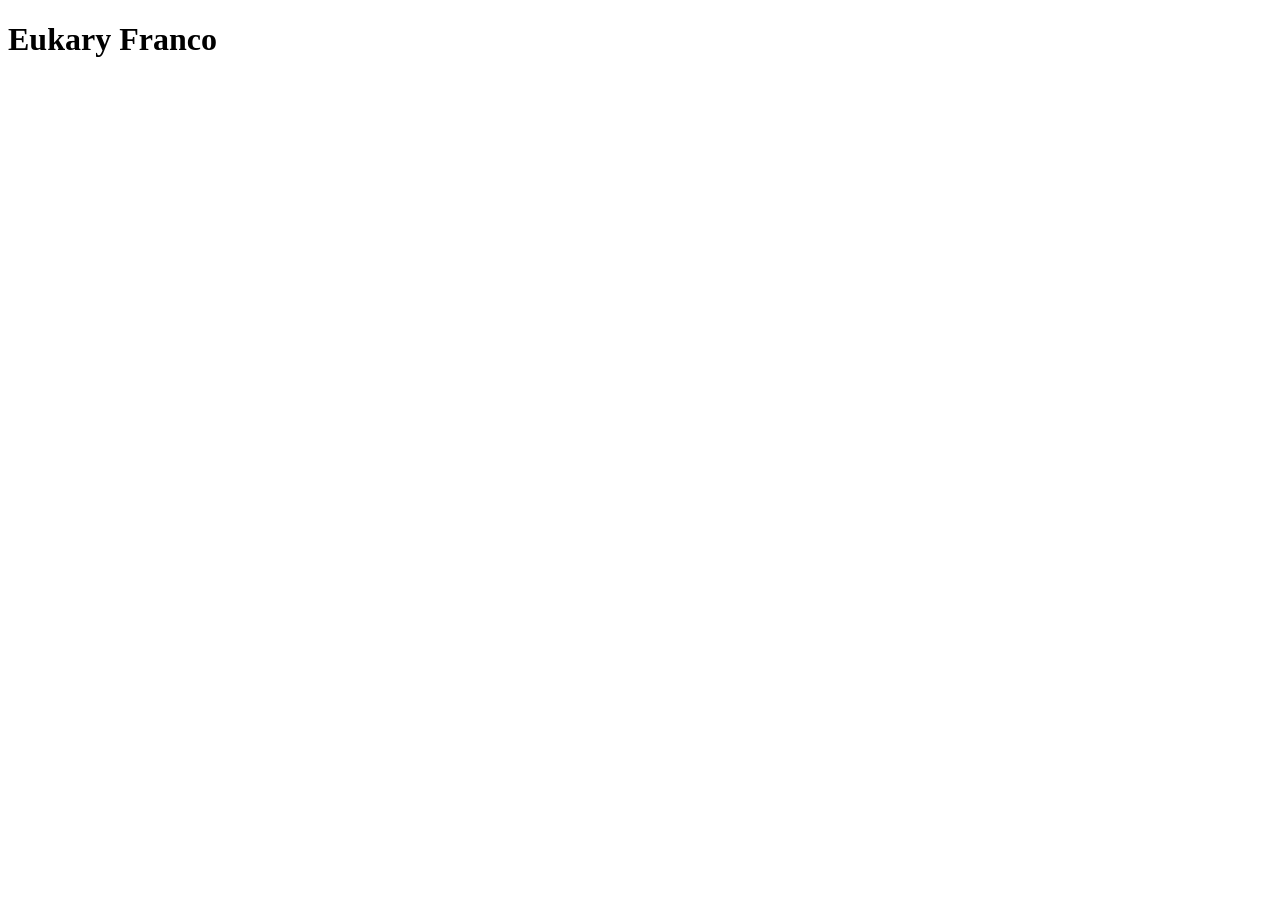
==== index.html @ 101c8411 "inicio de projeto index.html" ====
<!DOCTYPE html>
<html lang="en">
<head>
    <meta charset="UTF-8">
    <meta name="viewport" content="width=device-width, initial-scale=1.0">
    <title>Document</title>
</head>
<body>
    <h1>Eukary Franco</h1>
</body>
</html>
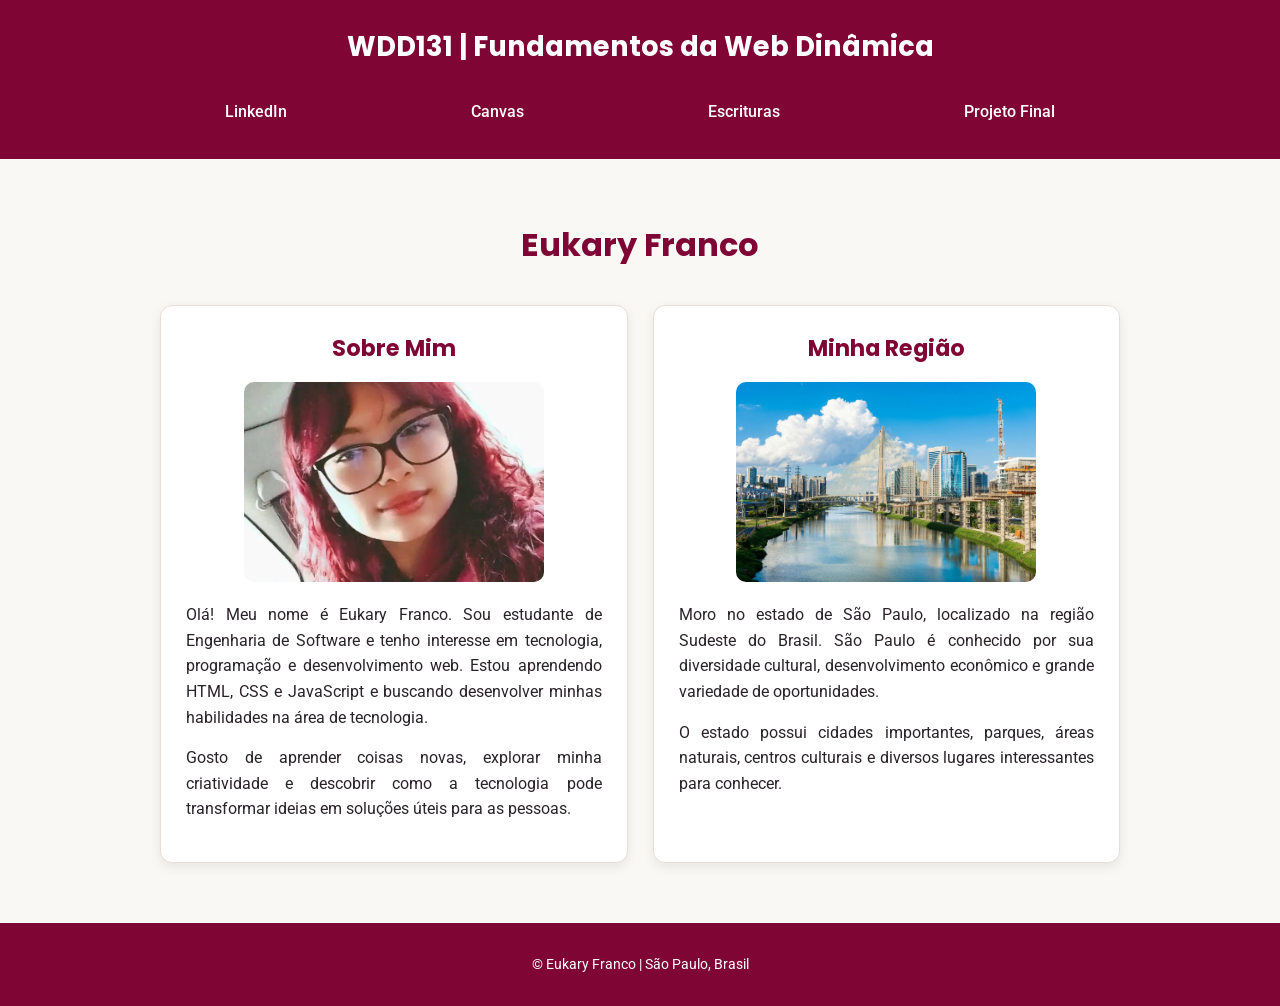
==== commit 661f2e8d: "Novas modificações" ====
--- a/index.html
+++ b/index.html
@@ -1,11 +1,104 @@
 <!DOCTYPE html>
-<html lang="en">
+<html lang="pt-BR">
+
 <head>
     <meta charset="UTF-8">
     <meta name="viewport" content="width=device-width, initial-scale=1.0">
-    <title>Document</title>
+
+    <title>WDD 131 | Fundamentos da Web Dinâmica - Elinor</title>
+
+    <meta name="description"
+        content="WDD 131 | Fundamentos da Web Dinâmica. Página pessoal de Elinor, apresentando informações pessoais, estudos, interesses e minha região.">
+
+    <meta name="author" content="Elinor">
+
+    <link rel="stylesheet" href="estilos/base.css">
+
+    <script src="scripts/obterdatas.js" defer></script>
 </head>
+
 <body>
-    <h1>Eukary Franco</h1>
+
+    <!-- CABEÇALHO -->
+    <header>
+
+        <span id="titulo-curso">
+            WDD131 | Fundamentos da Web Dinâmica
+        </span>
+
+        <!-- MENU DE NAVEGAÇÃO -->
+        <nav>
+            <a href="https://www.linkedin.com/" target="_blank">LinkedIn</a>
+
+            <a href="https://byupw.instructure.com/" target="_blank">Canvas</a>
+
+            <a href="https://www.churchofjesuschrist.org/study/scriptures?lang=por"
+                target="_blank">Escrituras</a>
+
+            <a href="#">Projeto Final</a>
+        </nav>
+
+    </header>
+
+    <!-- CONTEÚDO PRINCIPAL -->
+    <main>
+
+        <h1>Eukary Franco</h1>
+
+        <!-- PRIMEIRO CARTÃO -->
+        <section class="card">
+
+            <h2>Sobre Mim</h2>
+
+            <img src="img/eukary.jpeg" alt="Foto de Eukary Franco">
+
+            <p>
+                Olá! Meu nome é Eukary Franco. Sou estudante de Engenharia de Software
+                e tenho interesse em tecnologia, programação e desenvolvimento
+                web. Estou aprendendo HTML, CSS e JavaScript e buscando
+                desenvolver minhas habilidades na área de tecnologia.
+            </p>
+
+            <p>
+                Gosto de aprender coisas novas, explorar minha criatividade
+                e descobrir como a tecnologia pode transformar ideias em
+                soluções úteis para as pessoas.
+            </p>
+
+        </section>
+
+        <!-- SEGUNDO CARTÃO -->
+        <section class="card">
+
+            <h2>Minha Região</h2>
+
+            <img src="img/saopaulo.jpg" alt="Paisagem de São Paulo, Brasil">
+
+            <p>
+                Moro no estado de São Paulo, localizado na região Sudeste
+                do Brasil. São Paulo é conhecido por sua diversidade cultural,
+                desenvolvimento econômico e grande variedade de oportunidades.
+            </p>
+
+            <p>
+                O estado possui cidades importantes, parques, áreas naturais,
+                centros culturais e diversos lugares interessantes para conhecer.
+            </p>
+
+        </section>
+
+    </main>
+
+    <!-- RODAPÉ -->
+    <footer>
+
+        <p>
+            &copy; <span id="2026"></span> Eukary Franco | São Paulo, Brasil
+        </p>
+
+        <p id="ultimaModificacao"></p>
+
+    </footer>
+
 </body>
-</html>+</html>
--- a/estilos/base.css
+++ b/estilos/base.css
@@ -0,0 +1,206 @@
+
+/*   1. IMPORTAÇÃO DAS FONTES */
+
+@import url('https://fonts.googleapis.com/css2?family=Poppins:wght@400;500;600;700&family=Roboto:wght@400;500&display=swap');
+
+
+/* 2. VARIÁVEIS DE CORES */
+
+:root {
+    --cor-principal: #7f0634;
+    --cor-secundaria: #F5EBDD;
+    --cor-fundo: #FAF8F5;
+    --cor-branco: #FFFFFF;
+    --cor-texto: #292329;
+    --cor-destaque: #53001d;
+}
+
+
+/* 3. CONFIGURAÇÕES GERAIS */
+
+* {
+    margin: 0;
+    padding: 0;
+    box-sizing: border-box;
+}
+
+body {
+    font-family: 'Roboto', sans-serif;
+    background-color: var(--cor-fundo);
+    color: var(--cor-texto);
+    line-height: 1.6;
+}
+
+
+/* 4. CABEÇALHO */
+
+header {
+    background-color: var(--cor-principal);
+    color: var(--cor-branco);
+    padding: 25px 20px;
+    text-align: center;
+}
+
+/* Título do curso */
+
+#titulo-curso {
+    display: block;
+    font-family: 'Poppins', sans-serif;
+    font-size: 1.7rem;
+    font-weight: 700;
+    margin-bottom: 20px;
+}
+
+
+/* 5. MENU DE NAVEGAÇÃO */
+
+nav {
+    display: flex;
+    justify-content: space-around;
+    align-items: center;
+    flex-wrap: wrap;
+    gap: 15px;
+    max-width: 1000px;
+    margin: 0 auto;
+}
+
+nav a {
+    color: var(--cor-branco);
+    text-decoration: none;
+    font-weight: 500;
+    padding: 10px 20px;
+    border-radius: 8px;
+    transition: 0.3s ease;
+}
+
+/* Efeito ao passar o mouse */
+
+nav a:hover {
+    background-color: var(--cor-secundaria);
+    color: var(--cor-principal);
+}
+
+
+/*  6. CONTEÚDO PRINCIPAL */
+
+main {
+    max-width: 1000px;
+    margin: 40px auto;
+    padding: 20px;
+
+    display: grid;
+    grid-template-columns: 1fr 1fr;
+    gap: 25px;
+}
+
+/* Título principal */
+
+main h1 {
+    grid-column: 1 / -1;
+    font-family: 'Poppins', sans-serif;
+    color: var(--cor-principal);
+    font-size: 2rem;
+    text-align: center;
+    margin-bottom: 10px;
+}
+
+
+/* 7. CARTÕES*/
+
+.card {
+    background-color: var(--cor-branco);
+    padding: 25px;
+    border-radius: 12px;
+    border: 1px solid #E8DFD9;
+    box-shadow: 0 4px 12px rgba(0, 0, 0, 0.08);
+}
+
+/* Títulos dos cartões */
+
+.card h2 {
+    font-family: 'Poppins', sans-serif;
+    color: var(--cor-principal);
+    font-size: 1.4rem;
+    margin-bottom: 15px;
+    text-align: center;
+}
+
+/* Imagens dos cartões */
+
+.card img {
+    display: block;
+    width: 100%;
+    max-width: 300px;
+    height: 200px;
+    object-fit: cover;
+    margin: 0 auto 20px;
+    border-radius: 10px;
+}
+
+/* Textos dos cartões */
+
+.card p {
+    font-size: 1rem;
+    margin-bottom: 15px;
+    text-align: justify;
+}
+
+
+/*8. RODAPÉ*/
+
+footer {
+    background-color: var(--cor-principal);
+    color: var(--cor-branco);
+    text-align: center;
+    padding: 25px 15px;
+    margin-top: 30px;
+}
+
+footer p {
+    margin: 5px 0;
+    font-size: 0.9rem;
+}
+
+
+
+/*9. RESPONSIVIDADE*/
+
+
+@media screen and (max-width: 600px) {
+
+    /* Menu vertical */
+
+    nav {
+        flex-direction: column;
+        gap: 8px;
+    }
+
+    /* Uma coluna nos cartões */
+
+    main {
+        grid-template-columns: 1fr;
+        margin: 20px auto;
+        padding: 15px;
+    }
+
+    main h1 {
+        grid-column: auto;
+        font-size: 1.6rem;
+    }
+
+    /* Ajuste do título do curso */
+
+    #titulo-curso {
+        font-size: 1.3rem;
+    }
+
+    /* Ajuste dos cartões */
+
+    .card {
+        padding: 18px;
+    }
+
+    .card img {
+        height: 180px;
+    }
+}
